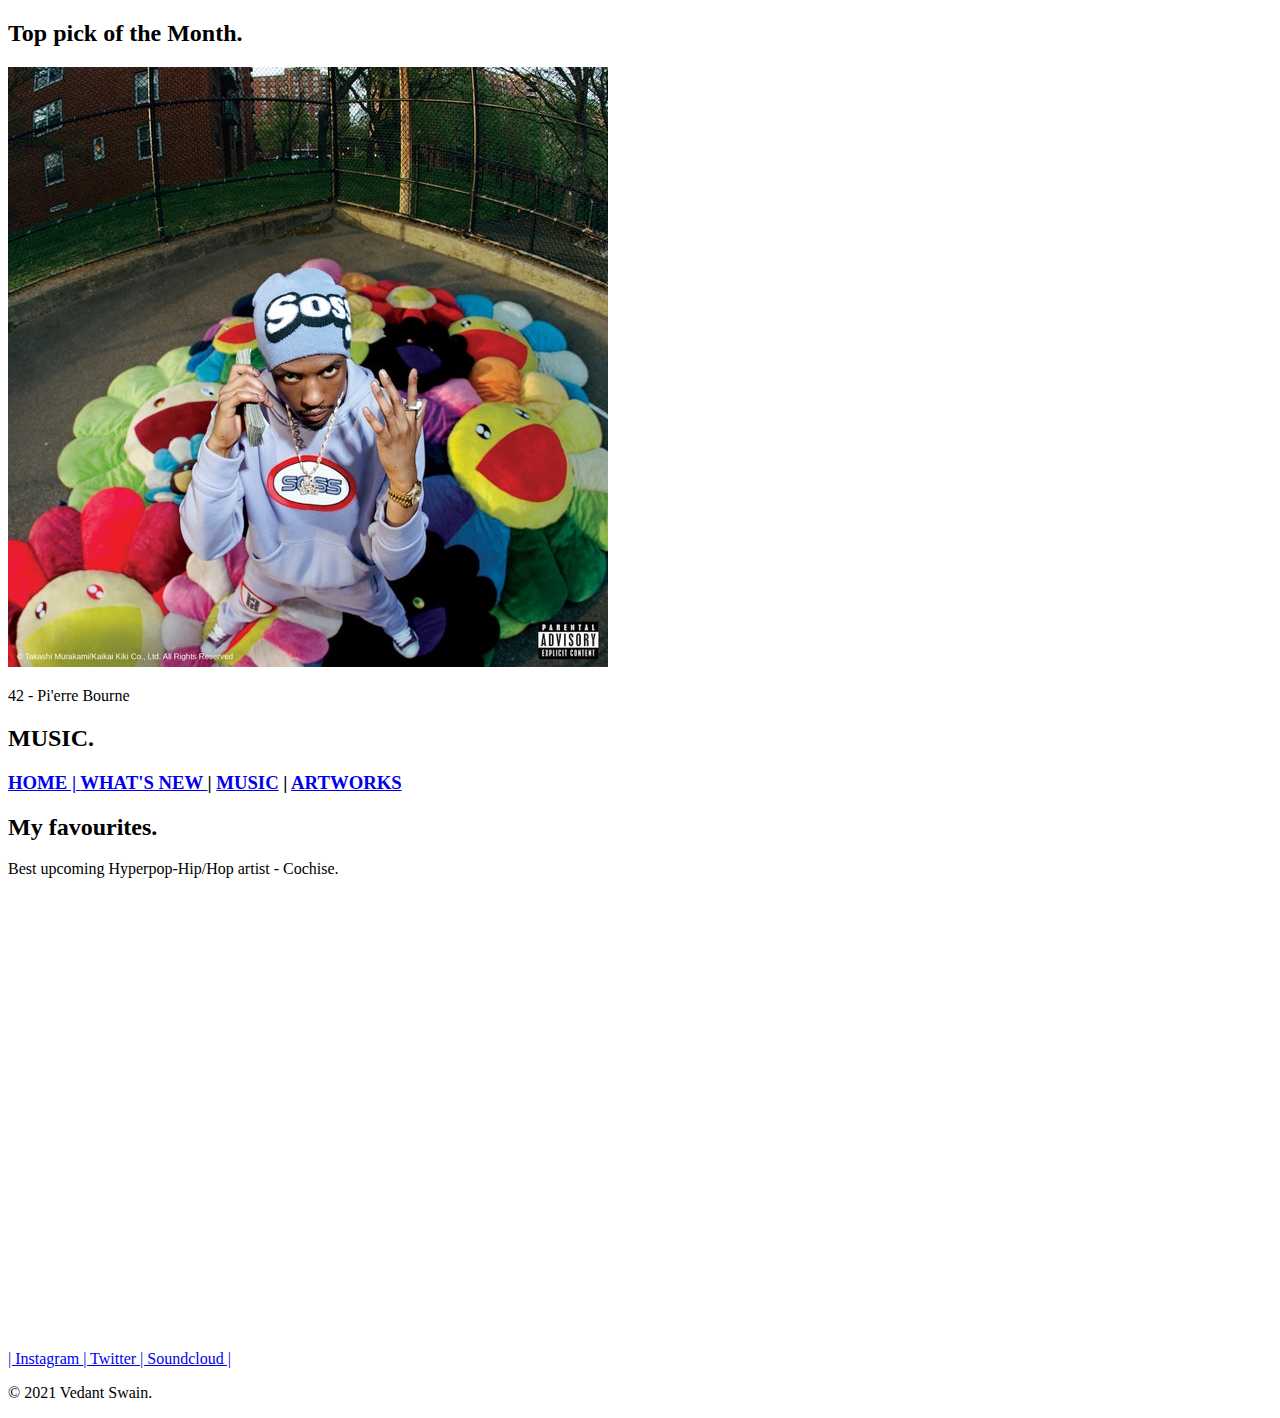
==== music.html @ bf3c6ec9 "Add files via upload" ====
<!DOCTYPE html>
<html lang="en" dir="ltr">

<head>
  <meta charset="utf-8">
  <title>Music</title>
  <link rel="stylesheet" href="css/styles.css">
  <link rel="icon" href="favicon.ico">
  <link href="https://fonts.googleapis.com/css2?family=Merriweather:wght@300&family=Montserrat:wght@100&family=Sacramento&display=swap" rel="stylesheet">
  <link href="https://fonts.googleapis.com/css2?family=Press+Start+2P&display=swap" rel="stylesheet">
</head>
<body class="musik">
  <div class="boy2">

    <h2 class="news">Top pick of the Month.</h2>

    <a href="https://www.youtube.com/watch?v=5E8vFCa7IlY"> <img class="imagine" src="images/bruh.jpeg" alt=""></a>


    <p class="news">42 - Pi'erre Bourne</p>

  </div>
  <div class="topper3">
    <h2 class="high">MUSIC.</h2>
    <h3 class="higher"><a href="index.html">HOME | </a><a href="whatsnew.html">WHAT'S NEW </a>| <a href="music.html">MUSIC</a> | <a href="artworks.html">ARTWORKS</a> </h3>
  </div>
  <div class="middle-container">
    <h2>My favourites.</h2>
    <p="musik1p">
      Best upcoming Hyperpop-Hip/Hop artist - Cochise.
    </p>
    <iframe src="https://open.spotify.com/embed/track/4HI7XProK8bYgClk529a4G?theme=0" width="30%" height="380" frameBorder="0" allowtransparency="true" allow="encrypted-media"></iframe>
  </div>






  <br>
  <br>
  <br>
  <br>


  <div class="bottom-container">
    <a class="footer-link" href="https://www.instagram.com/trashcodagama/">| Instagram </a>
    <a class="footer-link" href="https://twitter.com/trashcodagama">| Twitter </a>
    <a class="footer-link" href="https://soundcloud.com/v-s-313606495">| Soundcloud |</a>
    <p>© 2021 Vedant Swain.</p>
  </div>


</body>
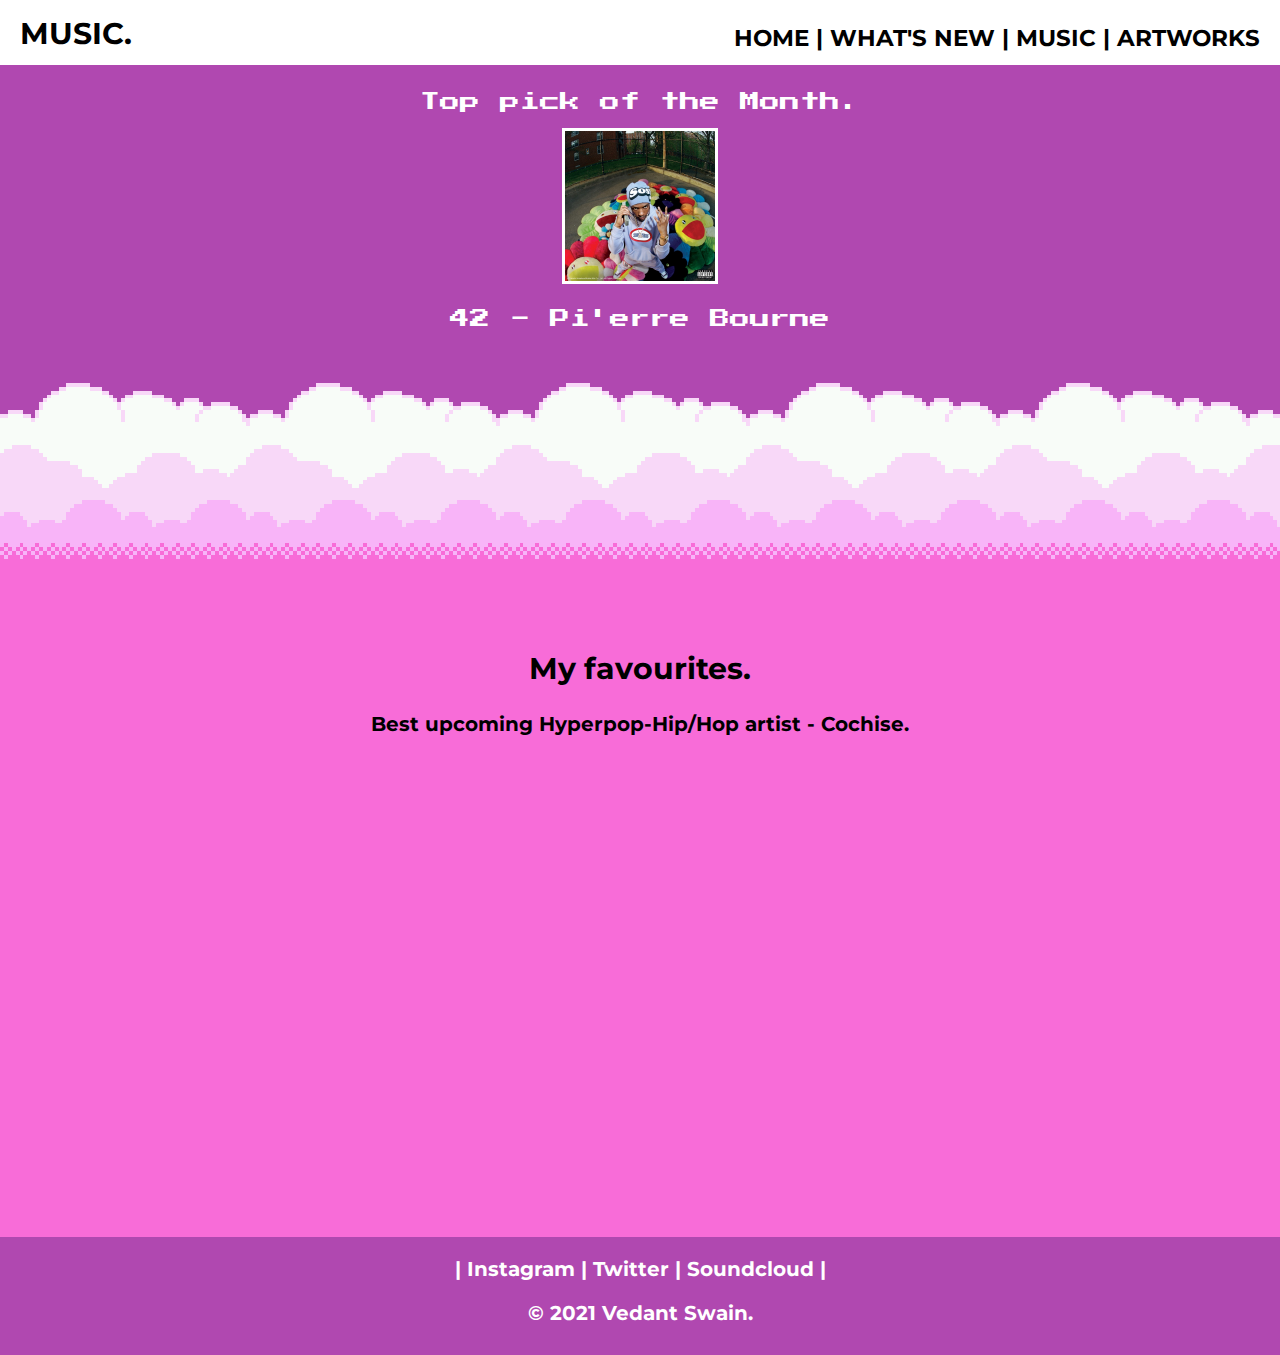
==== commit 1dc945e9: "Update music.html" ====
--- a/music.html
+++ b/music.html
@@ -4,7 +4,7 @@
 <head>
   <meta charset="utf-8">
   <title>Music</title>
-  <link rel="stylesheet" href="css/styles.css">
+  <link rel="stylesheet" href="CSS/styles.css">
   <link rel="icon" href="favicon.ico">
   <link href="https://fonts.googleapis.com/css2?family=Merriweather:wght@300&family=Montserrat:wght@100&family=Sacramento&display=swap" rel="stylesheet">
   <link href="https://fonts.googleapis.com/css2?family=Press+Start+2P&display=swap" rel="stylesheet">
--- a/CSS/styles.css
+++ b/CSS/styles.css
@@ -0,0 +1,193 @@
+h1 {
+  margin: 20px auto;
+  font-size: 50px;
+  font-family: 'Sacramento';
+  color: white;
+}
+hr {
+  border-style: dotted none none;
+  border-color:#f86cd8;
+  border-width: 20px;
+  width: 10%;
+
+}
+
+
+body {
+  background-color:white;
+  margin: 0;
+  text-align: center;
+  font-family: 'Montserrat';
+  font-size: 20px;
+  font-weight: bold;
+
+
+}
+.bro{
+  background-color: #b048b0;
+  background-image: url("pokemon.png");
+  padding-top:150px;
+  color:white;
+}
+
+.topper2{
+  background-color: #f86cd8;
+  position:fixed;
+  text-align: left;
+  height:50px;
+  padding-top:15px;
+  padding-left: 20px;
+  top:0;
+  width: 100%;
+  color:black;
+}
+
+.boy{
+  background-color: #BC6FF1;
+  padding-top: 150px;
+  height:450px;
+  position: relative;
+  background-image: url("pokemon.png");
+}
+.boy2{
+  background-color: #BC6FF1;
+  padding-top: 75px;
+  height:550px;
+  position: relative;
+  background-image: url("pokemon.png");
+}
+.boy3{
+  background-color: #BC6FF1;
+  padding-top: 75px;
+  height:550px;
+  position: relative;
+  background-image: url("pokemon.png");
+  top:0;
+}
+
+.pog{
+  position: absolute;
+  left: 300px;
+  bottom: 300px;
+
+}
+.lol{
+  position: absolute;
+  top:100px;
+  right:300px;
+
+}
+.producer{
+  font-family: "Sacramento";
+  color: white;
+  font-size:30px;
+  margin-top: 0;
+  margin-left: 20px;
+}
+
+.high{
+  display:inline;
+}
+.higher{
+  display:inline;
+  position:absolute;
+  right:40px;
+  top:0;
+}
+
+.comp{
+  width:10%
+}
+.bottom-container{
+  color:white;
+  margin:0;
+  padding-bottom:10px;
+  padding-top:20px;
+  background-color:#b048b0;
+}
+a {
+  color: black;
+}
+a:hover{
+  color:purple;
+}
+a:link {
+  text-decoration: none;
+}
+
+.footer-link{
+  color:white;
+}
+.news{
+  font-family: 'Press Start 2P', cursive;
+  color:white;
+  font-weight: lighter;
+  font-size: 20px;
+}
+.imagine{
+  width:150px;
+  border: solid white;
+}
+.musik{
+  background-color: #f86cd8;
+}
+.musik1p{
+  text-align: left;
+}
+.topper3{
+  background-color: white;
+  position:fixed;
+  text-align: left;
+  height:50px;
+  padding-top:15px;
+  padding-left: 20px;
+  top:0;
+  width: 100%;
+  color:black;
+}
+.bottom-container2{
+  color:white;
+  margin:0 auto;
+  position: absolute;
+  padding-bottom:10px;
+  padding-top:20px;
+  background-color:#b048b0;
+  left:0;
+  right:0;
+  bottom:0;
+}
+.comp1{
+  border:solid white;
+  width: 400px;
+}
+
+
+img:hover{
+  border-color:hotpink;
+}
+.poke{
+  padding:20px;
+  color:#1b1b1b;
+  font-weight: 10000;
+  font-family: Montserrat;
+}
+
+.pro1{
+  position:absolute;
+  top:80px;
+  left:0;
+  right:0;
+}
+.potluck{
+  border-style: dotted none none;
+  border-color:#b048b0;
+  border-width: 20px;
+  width: 10%;
+
+}
+.mate{
+  font-family: 'Press Start 2P', cursive;
+  color:white;
+  font-size: 35px;
+
+}
